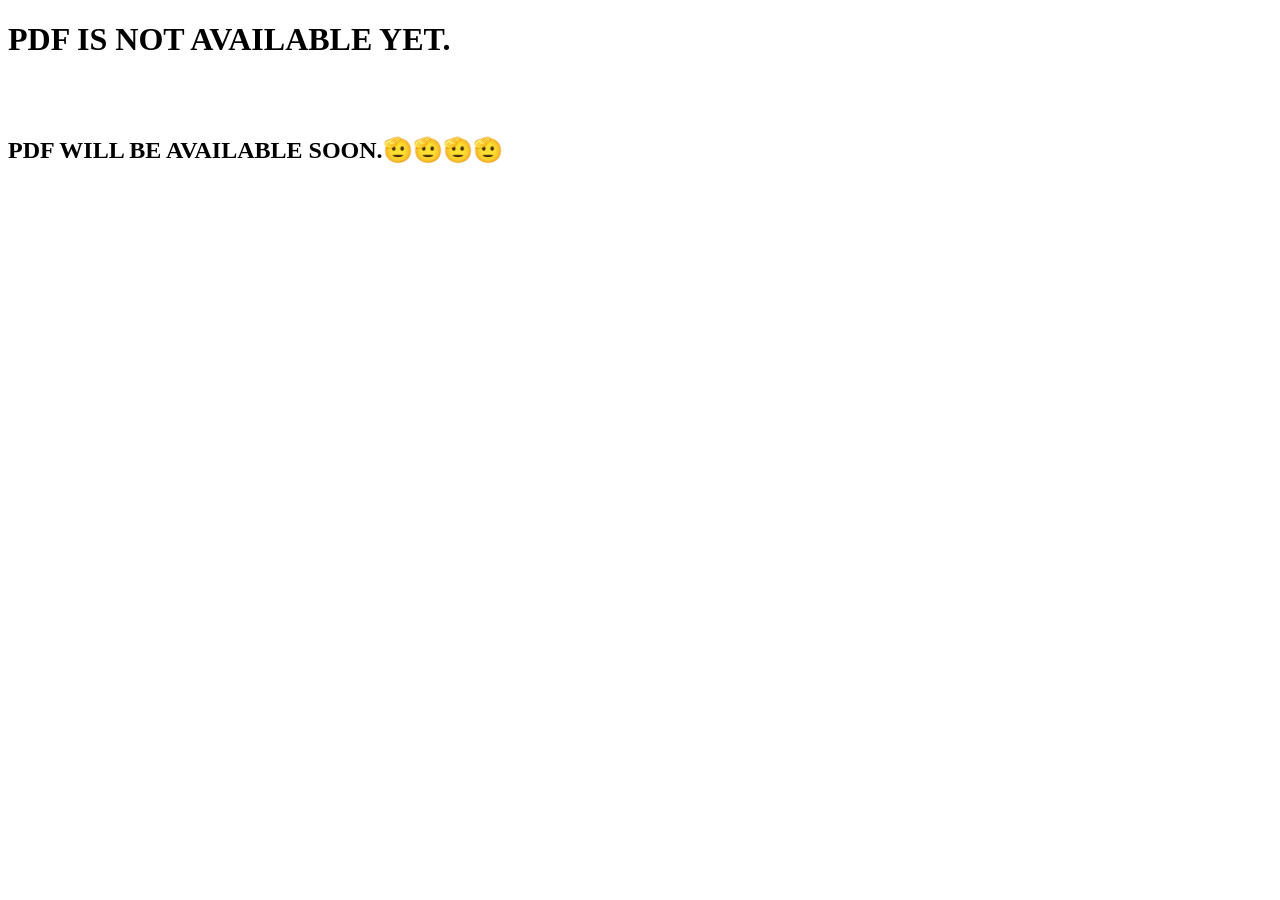
==== Error-page.html @ 011981f8 "Added error page for pdf which are not available" ====
<!DOCTYPE html>
<html lang="en">                
    <head>
        <meta charset="UTF-8">
        <meta http-equiv="X-UA-Compatible" content="IE=edge">
        <meta name="viewport" content="width=device-width, initial-scale=1.0">
        <title>NotesHub</title>
    </head>
    <body>
        <div id="error-page" style="display:block;">
            <h1>PDF IS NOT AVAILABLE YET.</h1><br><br>
            <h2>PDF WILL BE AVAILABLE SOON.🫡🫡🫡🫡</h2>
        </div>
    </body>
</html>
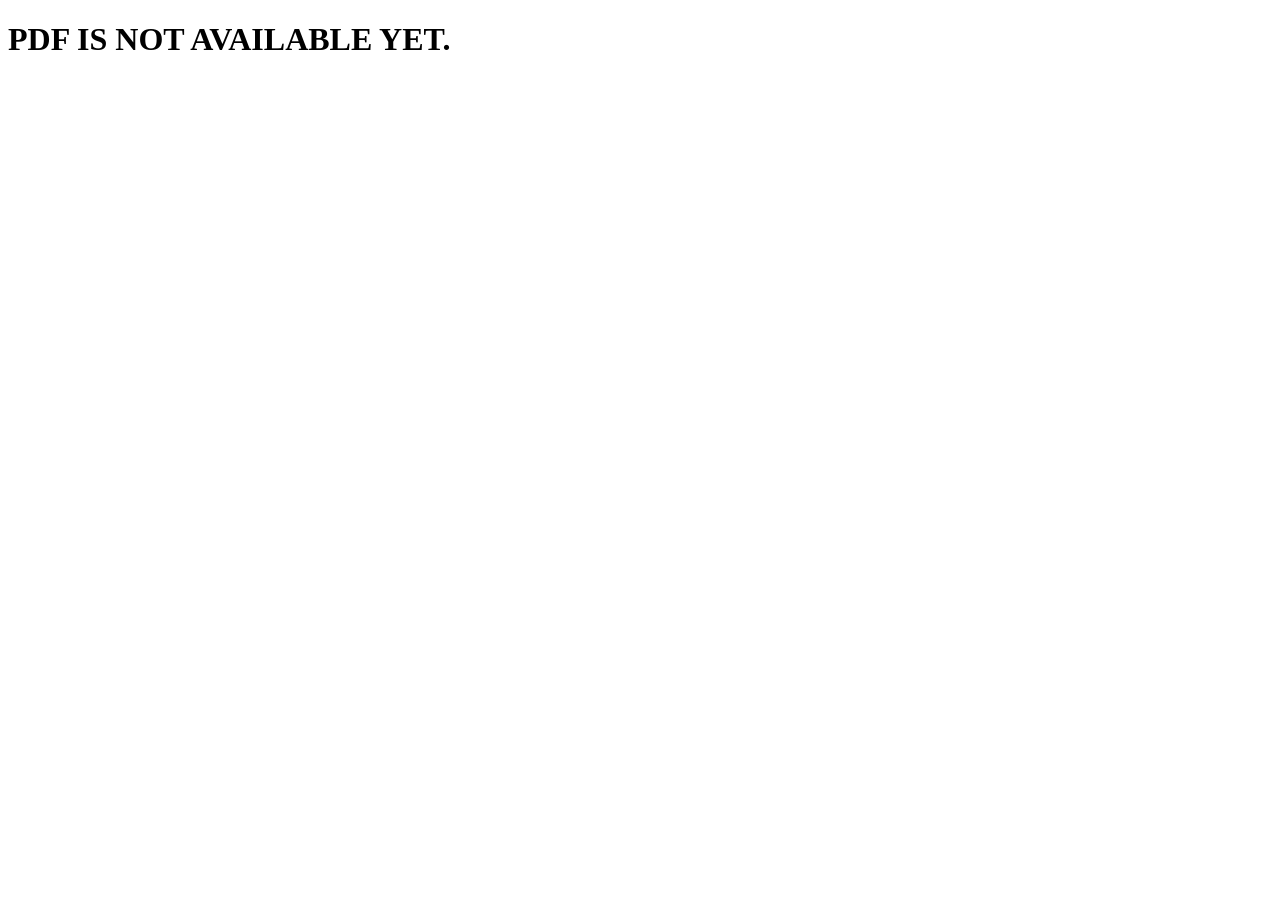
==== commit fd933773: "changing error-page" ====
--- a/Error-page.html
+++ b/Error-page.html
@@ -9,7 +9,6 @@
     <body>
         <div id="error-page" style="display:block;">
             <h1>PDF IS NOT AVAILABLE YET.</h1><br><br>
-            <h2>PDF WILL BE AVAILABLE SOON.🫡🫡🫡🫡</h2>
         </div>
     </body>
 </html>
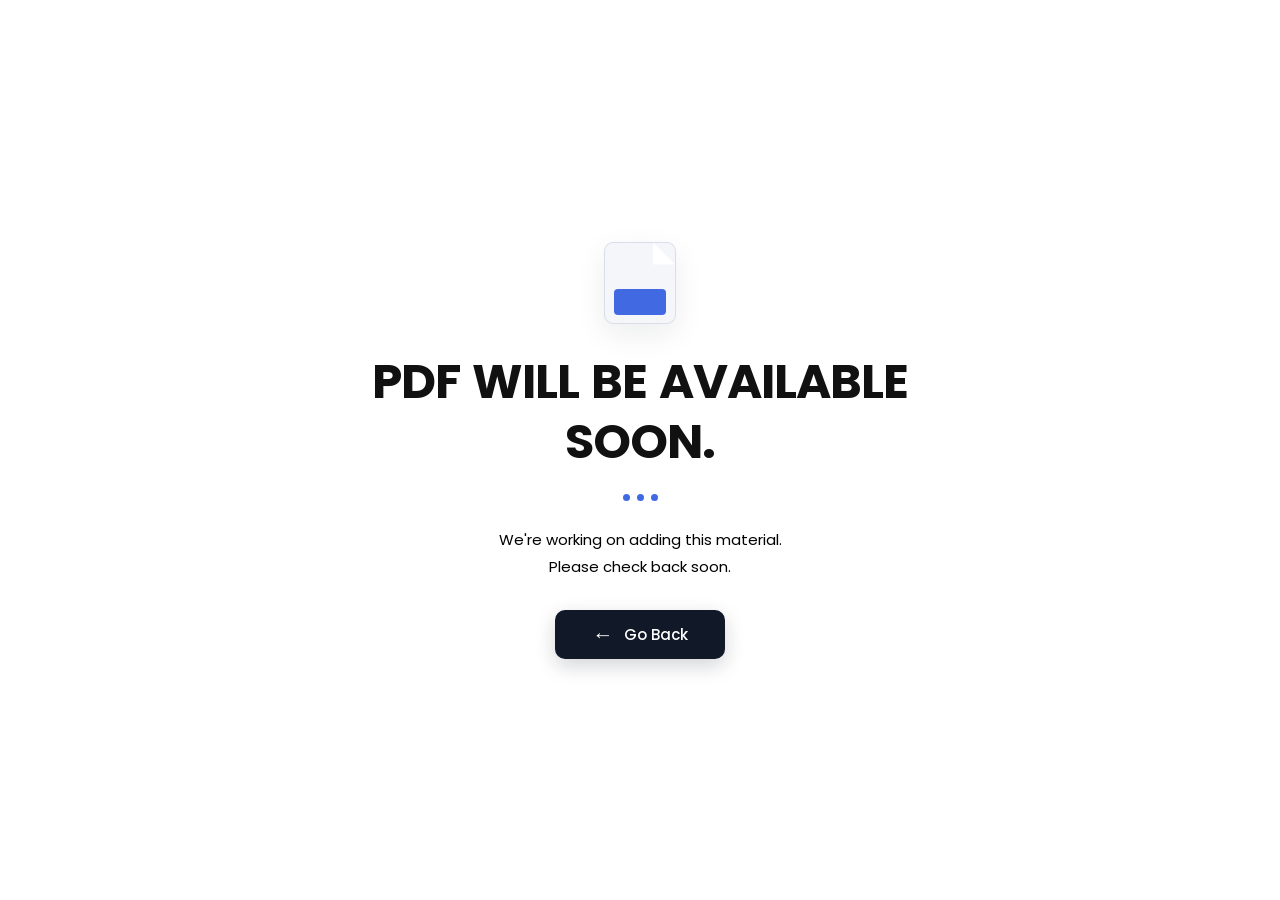
==== commit ce70569f: "Changing Error-page.html and adding Error-page.css with help of Chatgpt" ====
--- a/Error-page.html
+++ b/Error-page.html
@@ -1,14 +1,40 @@
 <!DOCTYPE html>
-<html lang="en">                
-    <head>
-        <meta charset="UTF-8">
-        <meta http-equiv="X-UA-Compatible" content="IE=edge">
-        <meta name="viewport" content="width=device-width, initial-scale=1.0">
-        <title>NotesHub</title>
-    </head>
-    <body>
-        <div id="error-page" style="display:block;">
-            <h1>PDF IS NOT AVAILABLE YET.</h1><br><br>
+<html lang="en">
+<head>
+    <meta charset="UTF-8">
+    <meta name="viewport" content="width=device-width, initial-scale=1.0">
+    <title>NotesHub</title>
+    <link rel="stylesheet" href="Error-page.css">
+</head>
+<body>
+    <main id="error-page">
+        <div class="pdf-icon">
+            PDF
         </div>
-    </body>
+        <h1>
+            <span>PDF</span>
+            <span>WILL</span>
+            <span>BE</span>
+            <span>AVAILABLE</span>
+            <span>SOON.</span>
+        </h1>
+        <div class="typing-dots">
+            <span></span>
+            <span></span>
+            <span></span>
+        </div>
+        <p>
+            We're working on adding this material.
+            <br>
+            Please check back soon.
+        </p>
+        <button onclick="window.history.back()">
+            <span>←</span>
+            Go Back
+        </button>
+
+    </main>
+
+</body>
+
 </html>
--- a/Error-page.css
+++ b/Error-page.css
@@ -0,0 +1,530 @@
+@import url('https://fonts.googleapis.com/css2?family=Poppins:wght@400;500;600;700&display=swap');
+
+
+/* =========================
+   RESET
+========================= */
+
+* {
+    margin: 0;
+    padding: 0;
+    box-sizing: border-box;
+}
+
+
+/* =========================
+   BODY
+========================= */
+
+body {
+    min-height: 100vh;
+    min-height: 100svh;
+
+    display: flex;
+    justify-content: center;
+    align-items: center;
+
+    padding: 20px;
+
+    font-family: 'Poppins', sans-serif;
+
+    background: #ffffff;
+
+    color: #111827;
+
+    overflow: hidden;
+}
+
+
+/* =========================
+   MAIN
+========================= */
+
+#error-page {
+    width: min(650px, 100%);
+
+    text-align: center;
+
+    padding: 40px 25px;
+
+    animation: pageEnter 0.7s ease forwards;
+}
+
+
+/* =========================
+   PDF ICON
+========================= */
+
+.pdf-icon {
+    width: 72px;
+    height: 82px;
+
+    margin: 0 auto 28px;
+
+    display: flex;
+    align-items: flex-end;
+    justify-content: center;
+
+    padding-bottom: 9px;
+
+    position: relative;
+
+    border: 1px solid #d9dee8;
+
+    border-radius: 9px;
+
+    background: #f4f6fa;
+
+    color: #4169e1;
+
+    font-size: 15px;
+    font-weight: 700;
+
+    box-shadow:
+        0 10px 30px rgba(17, 24, 39, 0.08);
+
+    animation: iconEnter 0.7s ease 0.15s both;
+}
+
+
+/* Folded corner */
+
+.pdf-icon::before {
+    content: "";
+
+    position: absolute;
+
+    top: 0;
+    right: 0;
+
+    width: 22px;
+    height: 22px;
+
+    background: #ffffff;
+
+    clip-path: polygon(
+        0 0,
+        100% 100%,
+        0 100%
+    );
+}
+
+
+/* Blue PDF bar */
+
+.pdf-icon::after {
+    content: "";
+
+    position: absolute;
+
+    left: 9px;
+    right: 9px;
+
+    bottom: 8px;
+
+    height: 26px;
+
+    border-radius: 4px;
+
+    background: #4169e1;
+
+    z-index: -1;
+}
+
+
+/* =========================
+   HEADING
+========================= */
+
+#error-page h1 {
+    display: flex;
+
+    flex-wrap: wrap;
+
+    justify-content: center;
+
+    gap: 0 12px;
+
+    max-width: 650px;
+
+    margin: 0 auto;
+
+    color: #111111;
+
+    font-size: clamp(30px, 5vw, 48px);
+
+    font-weight: 700;
+
+    line-height: 1.25;
+
+    letter-spacing: -1px;
+}
+
+
+#error-page h1 span {
+    opacity: 0;
+
+    transform: translateY(18px);
+
+    animation: wordEnter 0.45s ease forwards;
+}
+
+
+#error-page h1 span:nth-child(1) {
+    animation-delay: 0.35s;
+}
+
+#error-page h1 span:nth-child(2) {
+    animation-delay: 0.50s;
+}
+
+#error-page h1 span:nth-child(3) {
+    animation-delay: 0.65s;
+}
+
+#error-page h1 span:nth-child(4) {
+    animation-delay: 0.80s;
+}
+
+#error-page h1 span:nth-child(5) {
+    animation-delay: 0.95s;
+}
+
+
+/* =========================
+   TYPING DOTS
+========================= */
+
+.typing-dots {
+    display: flex;
+
+    justify-content: center;
+
+    gap: 7px;
+
+    margin-top: 22px;
+
+    opacity: 0;
+
+    animation:
+        fadeIn 0.5s ease 1.35s forwards;
+}
+
+
+.typing-dots span {
+    width: 7px;
+    height: 7px;
+
+    border-radius: 50%;
+
+    background: #4169e1;
+
+    animation: typing 1.2s infinite;
+}
+
+
+.typing-dots span:nth-child(2) {
+    animation-delay: 0.15s;
+}
+
+
+.typing-dots span:nth-child(3) {
+    animation-delay: 0.30s;
+}
+
+
+/* =========================
+   DESCRIPTION
+========================= */
+
+#error-page p {
+    margin-top: 25px;
+
+    color: #000000;
+
+    font-size: 15px;
+
+    line-height: 1.8;
+
+    opacity: 0;
+
+    animation:
+        fadeIn 0.6s ease 1.55s forwards;
+}
+
+
+/* =========================
+   BUTTON
+========================= */
+
+#error-page button {
+    margin-top: 30px;
+
+    display: inline-flex;
+
+    align-items: center;
+
+    justify-content: center;
+
+    gap: 10px;
+
+    min-width: 170px;
+
+    padding: 13px 25px;
+
+    border: none;
+
+    border-radius: 10px;
+
+    background: #111827;
+
+    color: #ffffff;
+
+    font-family: inherit;
+
+    font-size: 15px;
+
+    font-weight: 500;
+
+    cursor: pointer;
+
+    opacity: 0;
+
+    box-shadow:
+        0 7px 20px rgba(17, 24, 39, 0.18);
+
+    animation:
+        buttonEnter 0.6s ease 1.75s forwards;
+
+    transition:
+        transform 0.25s ease,
+        background 0.25s ease,
+        box-shadow 0.25s ease;
+}
+
+
+#error-page button span {
+    font-size: 21px;
+
+    line-height: 1;
+}
+
+
+#error-page button:hover {
+    transform: translateY(-3px);
+
+    background: #1f2937;
+
+    box-shadow:
+        0 10px 25px rgba(17, 24, 39, 0.22),
+        0 0 25px rgba(65, 105, 225, 0.30);
+}
+
+
+#error-page button:active {
+    transform: translateY(0);
+}
+
+
+/* =========================
+   ANIMATIONS
+========================= */
+
+@keyframes pageEnter {
+
+    from {
+        opacity: 0;
+
+        transform: translateY(20px);
+    }
+
+    to {
+        opacity: 1;
+
+        transform: translateY(0);
+    }
+}
+
+
+@keyframes iconEnter {
+
+    from {
+        opacity: 0;
+
+        transform:
+            translateY(20px)
+            scale(0.9);
+    }
+
+    to {
+        opacity: 1;
+
+        transform:
+            translateY(0)
+            scale(1);
+    }
+}
+
+
+@keyframes wordEnter {
+
+    from {
+        opacity: 0;
+
+        transform: translateY(18px);
+    }
+
+    to {
+        opacity: 1;
+
+        transform: translateY(0);
+    }
+}
+
+
+@keyframes fadeIn {
+
+    from {
+        opacity: 0;
+    }
+
+    to {
+        opacity: 1;
+    }
+}
+
+
+@keyframes buttonEnter {
+
+    from {
+        opacity: 0;
+
+        transform: translateY(10px);
+    }
+
+    to {
+        opacity: 1;
+
+        transform: translateY(0);
+    }
+}
+
+
+@keyframes typing {
+
+    0%,
+    60%,
+    100% {
+        opacity: 0.25;
+
+        transform: translateY(0);
+    }
+
+    30% {
+        opacity: 1;
+
+        transform: translateY(-4px);
+    }
+}
+
+
+/* =========================
+   MOBILE
+========================= */
+
+@media (max-width: 480px) {
+
+    body {
+        padding: 16px;
+    }
+
+
+    #error-page {
+        padding: 25px 8px;
+    }
+
+
+    .pdf-icon {
+        width: 60px;
+        height: 69px;
+
+        margin-bottom: 23px;
+
+        font-size: 13px;
+    }
+
+
+    #error-page h1 {
+        gap: 0 8px;
+
+        max-width: 350px;
+
+        font-size: 25px;
+
+        line-height: 1.45;
+
+        letter-spacing: -0.4px;
+    }
+
+
+    .typing-dots {
+        margin-top: 18px;
+    }
+
+
+    #error-page p {
+        margin-top: 22px;
+
+        font-size: 13px;
+
+        line-height: 1.7;
+    }
+
+
+    #error-page button {
+        width: min(100%, 280px);
+
+        margin-top: 27px;
+
+        padding: 13px 20px;
+
+        font-size: 14px;
+    }
+}
+
+
+/* =========================
+   SMALL PHONES
+========================= */
+
+@media (max-width: 360px) {
+
+    #error-page h1 {
+        font-size: 22px;
+
+        gap: 0 6px;
+    }
+
+
+    #error-page p {
+        font-size: 12px;
+    }
+}
+
+
+/* =========================
+   REDUCED MOTION
+========================= */
+
+@media (prefers-reduced-motion: reduce) {
+
+    *,
+    *::before,
+    *::after {
+        animation-duration: 0.01ms !important;
+
+        animation-iteration-count: 1 !important;
+
+        scroll-behavior: auto !important;
+    }
+}
